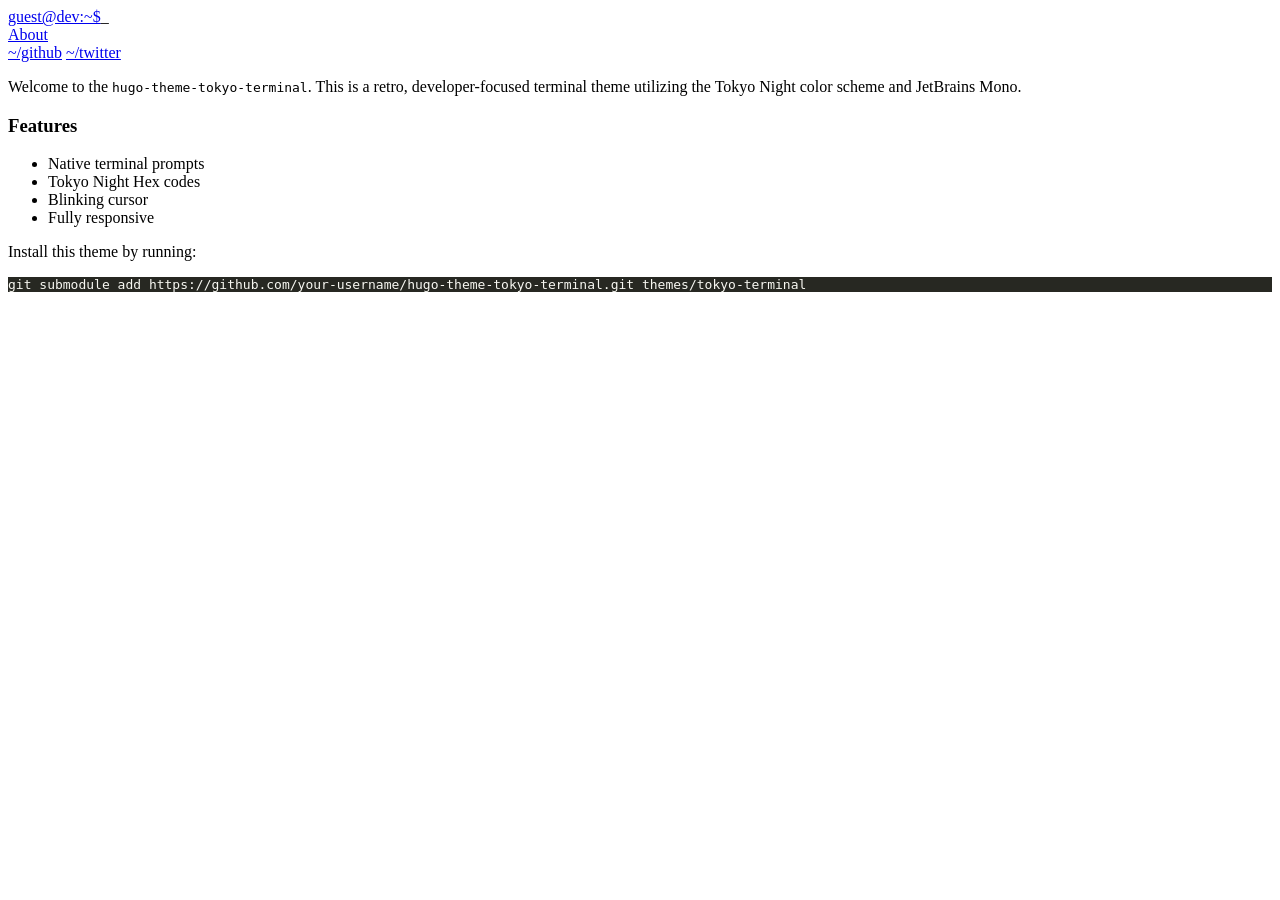
==== exampleSite/public/index.html @ b75e6c13 "add : theme template" ====
<!doctype html><html lang=en-us><head><meta name=generator content="Hugo 0.162.1"><meta charset=utf-8><meta name=viewport content="width=device-width,initial-scale=1"><title>guest@dev:~$</title><link rel=stylesheet href=https://example.org/css/style.min.9d4edf13fee63ed0e4e8f0cec379cba1616e6c2c03a6863651cff93669ece360.css integrity="sha256-nU7fE/7mPtDk6PDOw3nLoWFubCwDpoY2Uc/5Nmns42A="></head><body><div class=terminal-container><header><nav><div class=nav-logo><a href=https://example.org/ class=prompt>guest@dev:~$</a><span class=cursor>_</span></div><div class=nav-links><a href=/about>About</a></div></nav></header><main><div class=social-links><a href=https://github.com target=_blank>~/github</a>
<a href=https://twitter.com target=_blank>~/twitter</a></div><p>Welcome to the <code>hugo-theme-tokyo-terminal</code>. This is a retro, developer-focused terminal theme utilizing the Tokyo Night color scheme and JetBrains Mono.</p><h3 id=features>Features</h3><ul><li>Native terminal prompts</li><li>Tokyo Night Hex codes</li><li>Blinking cursor</li><li>Fully responsive</li></ul><p>Install this theme by running:</p><div class=highlight><pre tabindex=0 style=color:#f8f8f2;background-color:#272822;-moz-tab-size:4;-o-tab-size:4;tab-size:4;-webkit-text-size-adjust:none><code class=language-bash data-lang=bash><span style=display:flex><span>git submodule add https://github.com/your-username/hugo-theme-tokyo-terminal.git themes/tokyo-terminal
</span></span></code></pre></div></main></div></body></html>
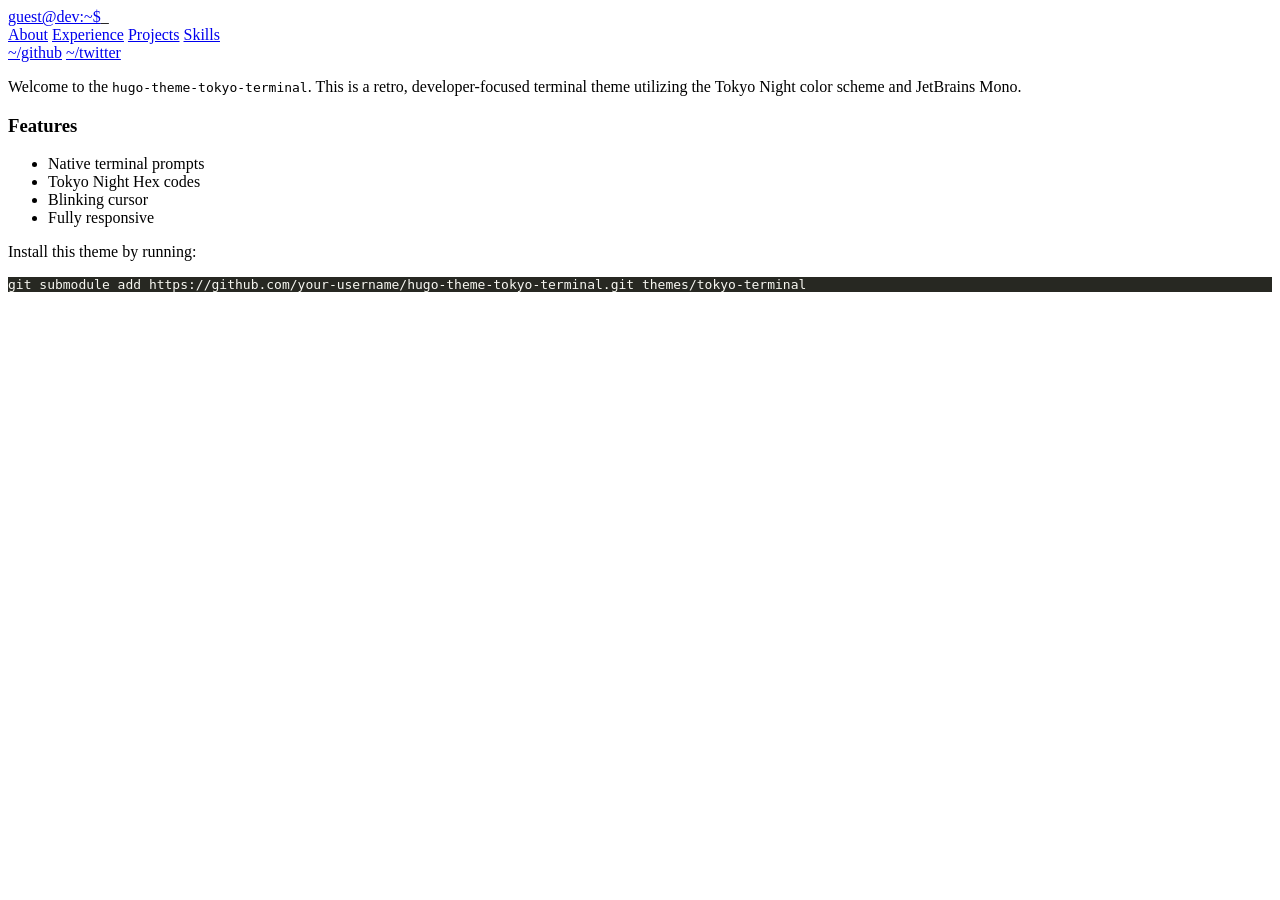
==== commit 4ce9a9f7: "Populate exampleSite with sample content" ====
--- a/exampleSite/public/index.html
+++ b/exampleSite/public/index.html
@@ -1,3 +1,60 @@
-<!doctype html><html lang=en-us><head><meta name=generator content="Hugo 0.162.1"><meta charset=utf-8><meta name=viewport content="width=device-width,initial-scale=1"><title>guest@dev:~$</title><link rel=stylesheet href=https://example.org/css/style.min.9d4edf13fee63ed0e4e8f0cec379cba1616e6c2c03a6863651cff93669ece360.css integrity="sha256-nU7fE/7mPtDk6PDOw3nLoWFubCwDpoY2Uc/5Nmns42A="></head><body><div class=terminal-container><header><nav><div class=nav-logo><a href=https://example.org/ class=prompt>guest@dev:~$</a><span class=cursor>_</span></div><div class=nav-links><a href=/about>About</a></div></nav></header><main><div class=social-links><a href=https://github.com target=_blank>~/github</a>
-<a href=https://twitter.com target=_blank>~/twitter</a></div><p>Welcome to the <code>hugo-theme-tokyo-terminal</code>. This is a retro, developer-focused terminal theme utilizing the Tokyo Night color scheme and JetBrains Mono.</p><h3 id=features>Features</h3><ul><li>Native terminal prompts</li><li>Tokyo Night Hex codes</li><li>Blinking cursor</li><li>Fully responsive</li></ul><p>Install this theme by running:</p><div class=highlight><pre tabindex=0 style=color:#f8f8f2;background-color:#272822;-moz-tab-size:4;-o-tab-size:4;tab-size:4;-webkit-text-size-adjust:none><code class=language-bash data-lang=bash><span style=display:flex><span>git submodule add https://github.com/your-username/hugo-theme-tokyo-terminal.git themes/tokyo-terminal
-</span></span></code></pre></div></main></div></body></html>+<!DOCTYPE html>
+<html lang="en-us">
+<head>
+	<meta name="generator" content="Hugo 0.162.1"><script src="/livereload.js?mindelay=10&amp;v=2&amp;port=1313&amp;path=livereload" data-no-instant defer></script>
+    <meta charset="utf-8">
+    <meta name="viewport" content="width=device-width, initial-scale=1">
+    <title>guest@dev:~$</title>
+    
+    
+    <link rel="stylesheet" href="http://localhost:1313/css/style.min.d155608b8b7e7fae80fdc5169d55d4b494d5ff0d93a48474f4c163e3c1d6cf49.css" integrity="sha256-0VVgi4t&#43;f66A/cUWnVXUtJTV/w2TpIR09MFj48HWz0k=">
+</head>
+<body>
+    <div class="terminal-container">
+        <header>
+            <nav>
+                <div class="nav-logo">
+                    <a href="http://localhost:1313/" class="prompt">guest@dev:~$</a><span class="cursor">_</span>
+                </div>
+                <div class="nav-links">
+                    
+                    <a href="/about">About</a>
+                    
+                    <a href="/experience">Experience</a>
+                    
+                    <a href="/projects">Projects</a>
+                    
+                    <a href="/skills">Skills</a>
+                    
+                </div>
+            </nav>
+        </header>
+
+        <main>
+            
+    
+    <div class="social-links">
+        
+        <a href="https://github.com" target="_blank">~/github</a>
+        
+        <a href="https://twitter.com" target="_blank">~/twitter</a>
+        
+    </div>
+    
+
+    <p>Welcome to the <code>hugo-theme-tokyo-terminal</code>. This is a retro, developer-focused terminal theme utilizing the Tokyo Night color scheme and JetBrains Mono.</p>
+<h3 id="features">Features</h3>
+<ul>
+<li>Native terminal prompts</li>
+<li>Tokyo Night Hex codes</li>
+<li>Blinking cursor</li>
+<li>Fully responsive</li>
+</ul>
+<p>Install this theme by running:</p>
+<div class="highlight"><pre tabindex="0" style="color:#f8f8f2;background-color:#272822;-moz-tab-size:4;-o-tab-size:4;tab-size:4;-webkit-text-size-adjust:none;"><code class="language-bash" data-lang="bash"><span style="display:flex;"><span>git submodule add https://github.com/your-username/hugo-theme-tokyo-terminal.git themes/tokyo-terminal
+</span></span></code></pre></div>
+
+        </main>
+    </div>
+</body>
+</html>
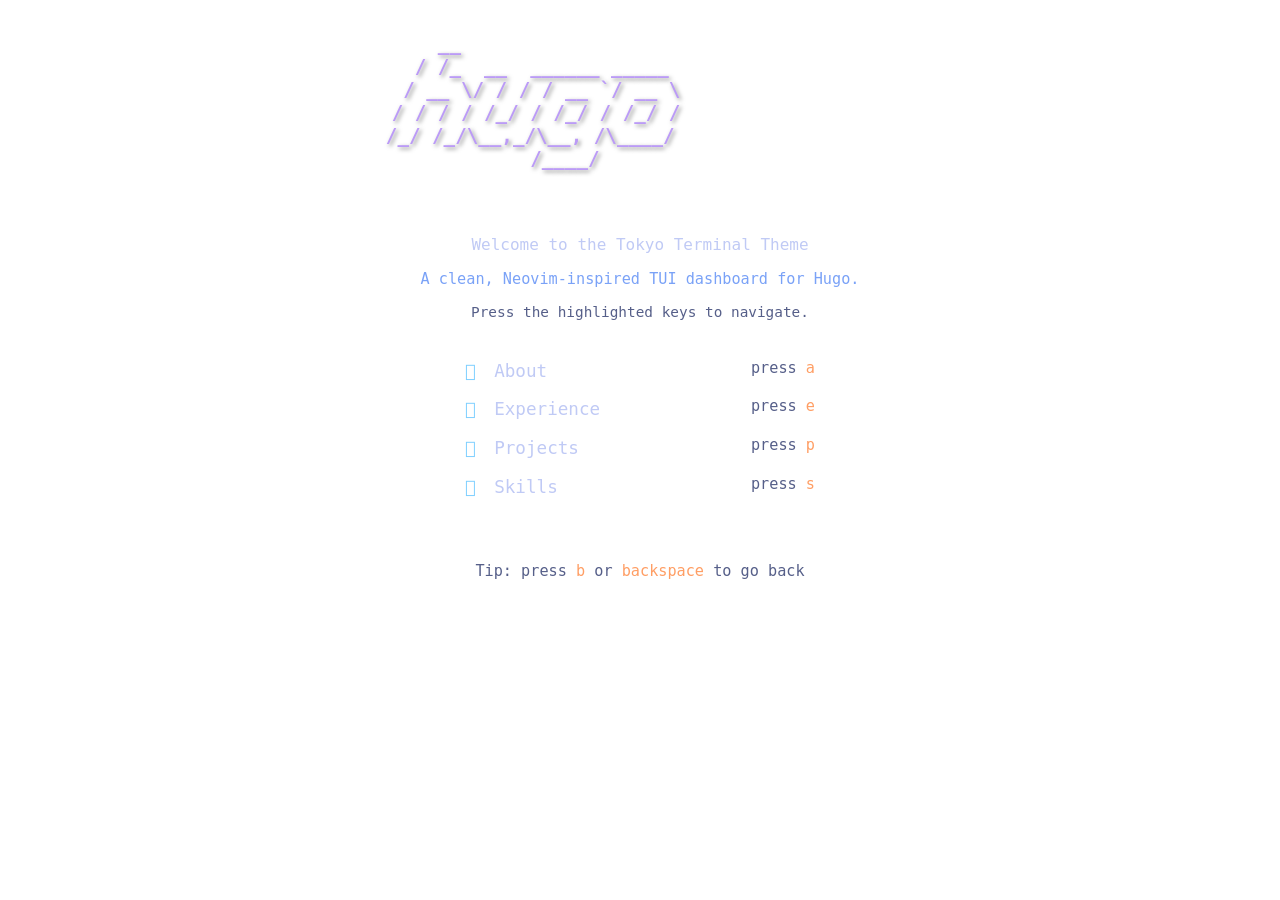
==== commit 559f54e7: "update theme arts; added key listners, some other minor aesthetic changes" ====
--- a/exampleSite/public/index.html
+++ b/exampleSite/public/index.html
@@ -11,50 +11,143 @@
 </head>
 <body>
     <div class="terminal-container">
-        <header>
-            <nav>
-                <div class="nav-logo">
-                    <a href="http://localhost:1313/" class="prompt">guest@dev:~$</a><span class="cursor">_</span>
-                </div>
-                <div class="nav-links">
-                    
-                    <a href="/about">About</a>
-                    
-                    <a href="/experience">Experience</a>
-                    
-                    <a href="/projects">Projects</a>
-                    
-                    <a href="/skills">Skills</a>
-                    
-                </div>
-            </nav>
-        </header>
+        
 
         <main>
             
+
+
+
+<div align="center" style="margin-top: 2rem;">
+  
+  <pre style="color: #bb9af7; font-weight: bold; background: transparent; border: none; font-size: 1.2rem; line-height: 1.2; text-shadow: 2px 2px 4px rgba(0,0,0,0.5);">
+   __                                    
+  / /_  __  ______ _____                   
+ / __ \/ / / / __ `/ __ \                  
+/ / / / /_/ / /_/ / /_/ /                  
+/_/ /_/\__,_/\__, /\____/                   
+            /____/                         
+
+  </pre>
+  
+</div>
+
+<div align="center" style="margin-top: 1rem; margin-bottom: 2rem; color: #9ece6a; font-family: monospace; font-size: 1rem;">
+  
+  <p style="color: #c0caf5; margin-bottom: 0.5rem;">Welcome to the Tokyo Terminal Theme</p>
+  
+  
+  <p style="color: #7aa2f7; font-size: 0.95rem;">A clean, Neovim-inspired TUI dashboard for Hugo.</p>
+  
+  
+  <p style="color: #565f89; font-size: 0.9rem; margin-top: 1rem;">Press the highlighted keys to navigate.</p>
+  
+</div>
+
+<div style="max-width: 350px; margin: 0 auto; font-family: monospace; font-size: 1.1rem; line-height: 2.2;">
+  
+  <div style="display: flex; justify-content: space-between;">
+    <span>
+      <span style="color: #7dcfff; margin-right: 8px;"></span>
+      <a href="/about" style="color: #c0caf5; text-decoration: none;" >About</a>
+    </span>
     
-    <div class="social-links">
-        
-        <a href="https://github.com" target="_blank">~/github</a>
-        
-        <a href="https://twitter.com" target="_blank">~/twitter</a>
-        
-    </div>
+    <span style="color: #565f89; font-size: 0.95rem;">press <span style="color: #ff9e64;">a</span></span>
     
+  </div>
+  
+  <div style="display: flex; justify-content: space-between;">
+    <span>
+      <span style="color: #7dcfff; margin-right: 8px;"></span>
+      <a href="/experience" style="color: #c0caf5; text-decoration: none;" >Experience</a>
+    </span>
+    
+    <span style="color: #565f89; font-size: 0.95rem;">press <span style="color: #ff9e64;">e</span></span>
+    
+  </div>
+  
+  <div style="display: flex; justify-content: space-between;">
+    <span>
+      <span style="color: #7dcfff; margin-right: 8px;"></span>
+      <a href="/projects" style="color: #c0caf5; text-decoration: none;" >Projects</a>
+    </span>
+    
+    <span style="color: #565f89; font-size: 0.95rem;">press <span style="color: #ff9e64;">p</span></span>
+    
+  </div>
+  
+  <div style="display: flex; justify-content: space-between;">
+    <span>
+      <span style="color: #7dcfff; margin-right: 8px;"></span>
+      <a href="/skills" style="color: #c0caf5; text-decoration: none;" >Skills</a>
+    </span>
+    
+    <span style="color: #565f89; font-size: 0.95rem;">press <span style="color: #ff9e64;">s</span></span>
+    
+  </div>
+  
+</div>
 
-    <p>Welcome to the <code>hugo-theme-tokyo-terminal</code>. This is a retro, developer-focused terminal theme utilizing the Tokyo Night color scheme and JetBrains Mono.</p>
-<h3 id="features">Features</h3>
-<ul>
-<li>Native terminal prompts</li>
-<li>Tokyo Night Hex codes</li>
-<li>Blinking cursor</li>
-<li>Fully responsive</li>
-</ul>
-<p>Install this theme by running:</p>
-<div class="highlight"><pre tabindex="0" style="color:#f8f8f2;background-color:#272822;-moz-tab-size:4;-o-tab-size:4;tab-size:4;-webkit-text-size-adjust:none;"><code class="language-bash" data-lang="bash"><span style="display:flex;"><span>git submodule add https://github.com/your-username/hugo-theme-tokyo-terminal.git themes/tokyo-terminal
-</span></span></code></pre></div>
+<div align="center" style="margin-top: 3.5rem; color: #565f89; font-family: monospace; font-size: 0.95rem;">
+  Tip: press <span style="color: #ff9e64;">b</span> or <span style="color: #ff9e64;">backspace</span> to go back
+</div>
+
+
+
 
         </main>
     </div>
+
+
+<script>
+    document.addEventListener('keydown', function(event) {
+        
+        if (event.ctrlKey || event.metaKey || event.altKey || event.shiftKey) return;
+        
+        switch(event.key.toLowerCase()) {
+            
+            
+            case 'a': 
+                
+                window.location.href = '\/about';
+                
+                break;
+            
+            
+            
+            case 'e': 
+                
+                window.location.href = '\/experience';
+                
+                break;
+            
+            
+            
+            case 'p': 
+                
+                window.location.href = '\/projects';
+                
+                break;
+            
+            
+            
+            case 's': 
+                
+                window.location.href = '\/skills';
+                
+                break;
+            
+            
+            case 'h': window.location.href = '/'; break;
+            case 'b':
+            case 'backspace':
+            case 'escape':
+                window.history.back();
+                break;
+        }
+    });
+</script>
+
+
 </body>
 </html>
